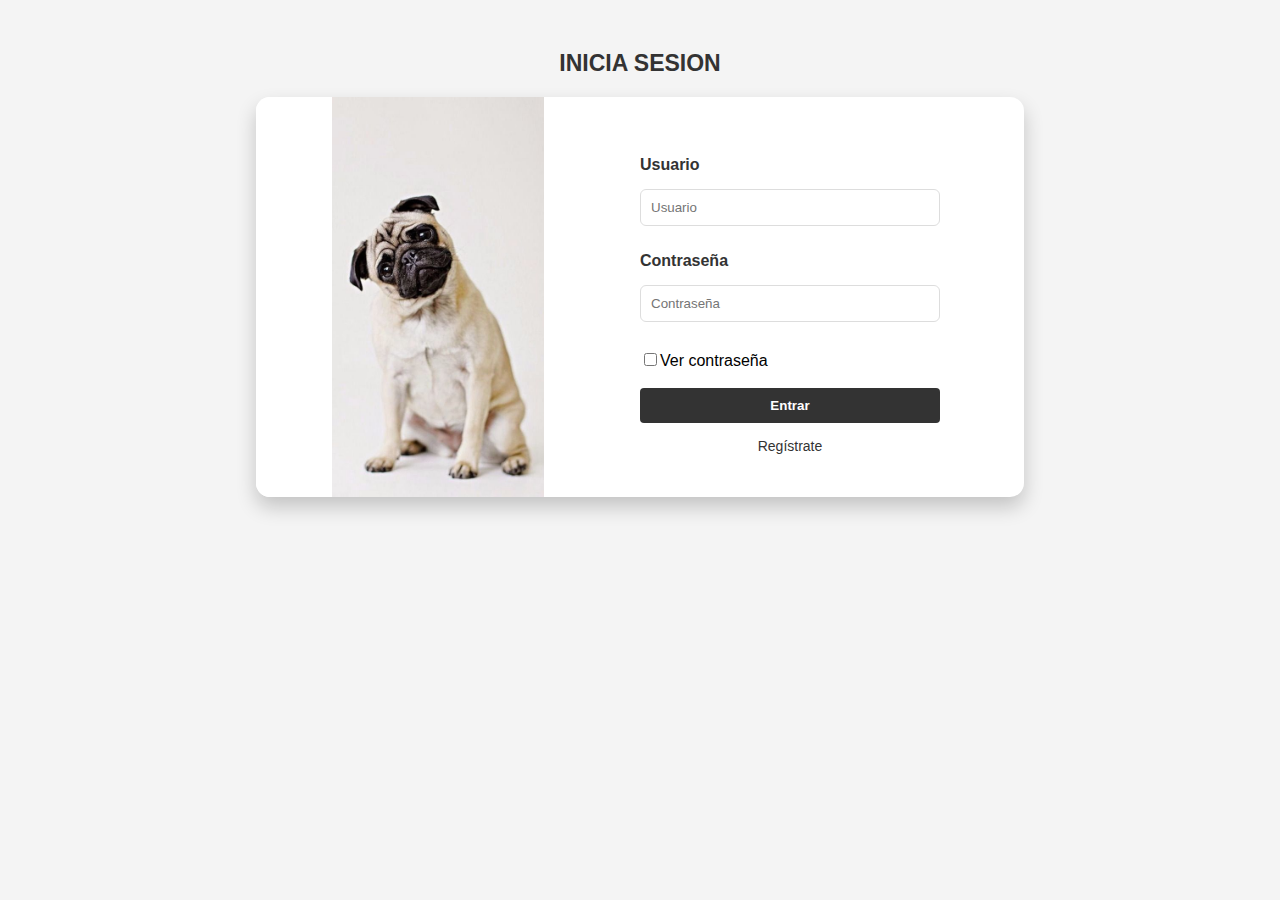
==== index.html @ 6cb6ef2f "Avance 1" ====
<!DOCTYPE html>
<html lang="en">
<head>
    <meta charset="UTF-8">
    <meta name="viewport" content="width=device-width, initial-scale=1.0">
    <link rel="icon" type="image/x-icon" href="imagenes/icono.jpeg">
    <link rel="stylesheet" href="index.css">
    <title>Inicio Sesion</title>
</head>
<body>
    <div class="title"><h1>Inicia Sesion</h1></div>
        <div class="container">
            <div class="left"></div>
            <div class="right">
                <div class="formBox">
                    <form action="" method="post" onsubmit="return validarFormulario()">
                        <p>Usuario</p>
                            <input type="text" id="usuario" name="txtUsuario" placeholder="Usuario">
                            <span id="usuarioError" style="color: red; display: none; font-size: 12px;">Por favor, ingresa un usuario</span>
                
                        <p>Contraseña</p>
                            <input type="password" id="password" name="txtPassword" placeholder="Contraseña">
                            <br>
                            <span id="passwordError" style="color: red; display: none; font-size: 12px;">Por favor, ingresa una contraseña</span>
                            <br>
                            <input type="checkbox" id="chk">Ver contraseña
                            <br><br>
                            <input type="submit" name="button" value="Entrar">

                            <a href="Registro.html">Regístrate</a>
                    </form>
                </div>
            </div>
        </div>

        <script src="funciones/ver-contraseña.js"></script>
        <script src="funciones/campos.js"></script>
</body>
</html>
---- index.css ----
body {
    margin: 0;
    padding: 0;
    background-color: #f4f4f4;
    font-family: sans-serif;
}

.title {
    text-align: center;
    padding: 50px 0 20px;
}

.title h1 {
    margin: 0;
    color: #333;
    text-transform: uppercase;
    font-size: 23px;
}

.container {
    width: 60%;
    max-width: 800px;
    height: 400px;
    background: #fff;
    margin: 0 auto;
    border-radius: 14px;
    overflow: hidden;
    display: flex;
    box-shadow: 0 10px 20px rgba(0, 0, 0, 0.2);
}

.container .left {
    width: 50%;
    background: url('imagenes/PugLogin.jpeg') no-repeat center;
    background-size: contain;
    background-color: #fff;
}

.container .right {
    width: 50%;
    display: flex;
    align-items: center;
    padding: 20px;
}

.formBox {
    width: 100%;
    max-width: 300px;
}

.formBox p {
    font-weight: bold;
    color: #333;
    margin-bottom: 5px;
}

.formBox a {
    text-align: center;
}

.formBox input[type = "text"],
.formBox input[type = "password"] {
    width: 100%;
    padding: 10px;
    margin: 10px 0;
    border: 1px solid #ddd;
    border-radius: 6px;
    box-sizing: border-box;
}

.formBox input[type = "submit"] {
    width: 100%;
    padding: 10px;
    background-color: #333;
    color: #fff;
    border: none;
    border-radius: 4px;
    cursor: pointer;
    font-weight: bold;
}

.formBox input[type = "checkbox"] {
    font-size: 12px;
}

.formBox input[type = "submit"]:hover {
    background-color: #555;
}

.formBox a {
    display: block;
    margin-top: 15px;
    color: #333;
    text-decoration: none;
    font-size: 14px;
}

.formBox a:hover {
    text-decoration: underline;
}

@media (max-width: 768px) {
    .container {
        width: 90%;
        flex-direction: column;
        height: auto;
    }

    .container .left,
    .container .right {
        width: 100%;
        height: 400px;
    }

    .formBox {
        padding: 40px 20px;
    }

    .title h1 {
        font-size: 22px;
    }
}
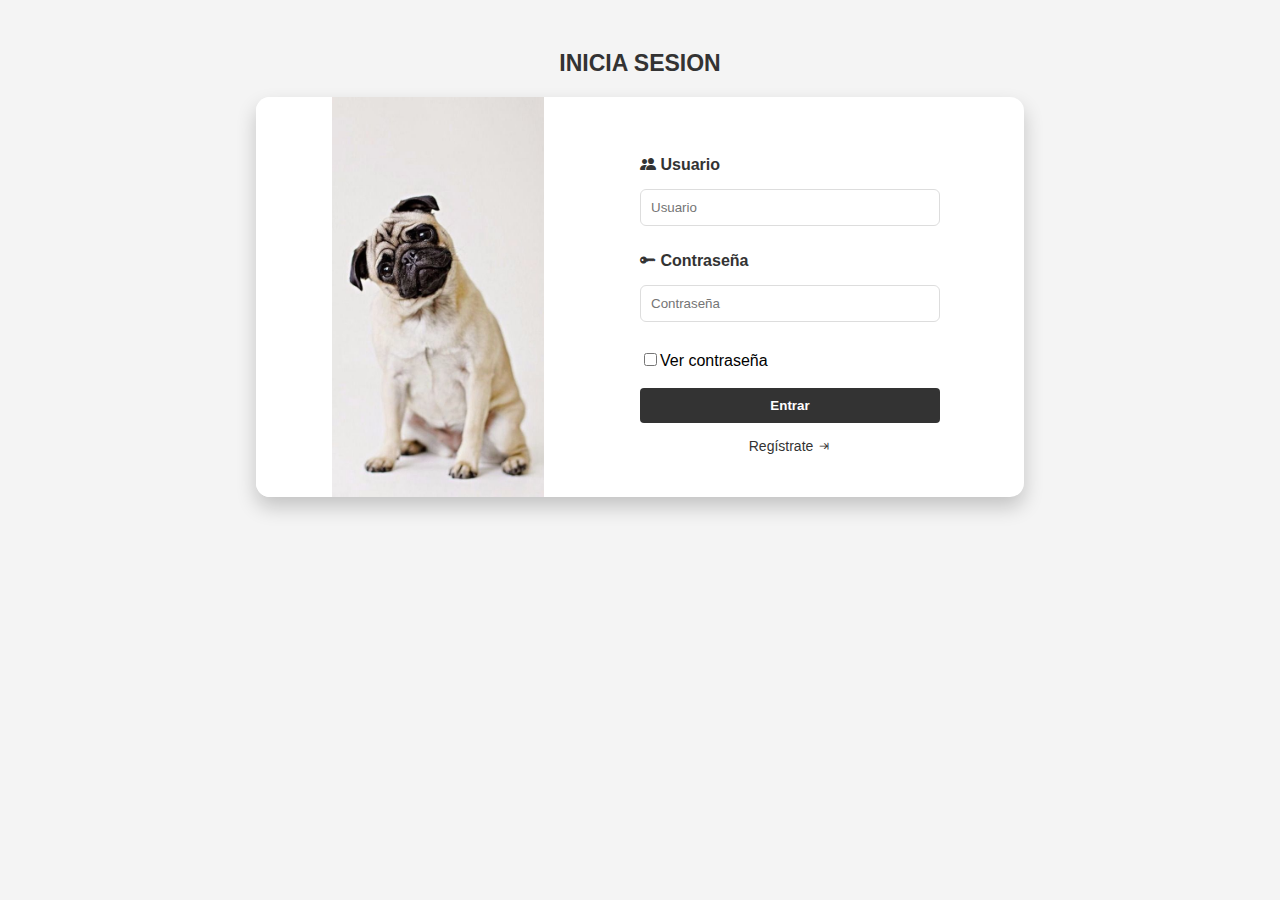
==== commit 95b2b834: "Avance 3" ====
--- a/index.html
+++ b/index.html
@@ -4,6 +4,7 @@
     <meta charset="UTF-8">
     <meta name="viewport" content="width=device-width, initial-scale=1.0">
     <link rel="icon" type="image/x-icon" href="imagenes/icono.jpeg">
+    <link rel="stylesheet" href="https://cdn.jsdelivr.net/npm/bootstrap-icons@1.11.3/font/bootstrap-icons.min.css">
     <link rel="stylesheet" href="index.css">
     <title>Inicio Sesion</title>
 </head>
@@ -13,12 +14,12 @@
             <div class="left"></div>
             <div class="right">
                 <div class="formBox">
-                    <form action="" method="post" onsubmit="return validarFormulario()">
-                        <p>Usuario</p>
+                    <form action="sesion.php" method="post" onsubmit="return validarFormulario()">
+                        <p><i class="bi bi-people-fill"></i> Usuario</p>
                             <input type="text" id="usuario" name="txtUsuario" placeholder="Usuario">
                             <span id="usuarioError" style="color: red; display: none; font-size: 12px;">Por favor, ingresa un usuario</span>
                 
-                        <p>Contraseña</p>
+                        <p><i class="bi bi-key-fill"></i> Contraseña</p>
                             <input type="password" id="password" name="txtPassword" placeholder="Contraseña">
                             <br>
                             <span id="passwordError" style="color: red; display: none; font-size: 12px;">Por favor, ingresa una contraseña</span>
@@ -27,7 +28,7 @@
                             <br><br>
                             <input type="submit" name="button" value="Entrar">
 
-                            <a href="Registro.html">Regístrate</a>
+                            <a href="Registro.html">Regístrate <i class="bi bi-indent"></i></a>
                     </form>
                 </div>
             </div>
